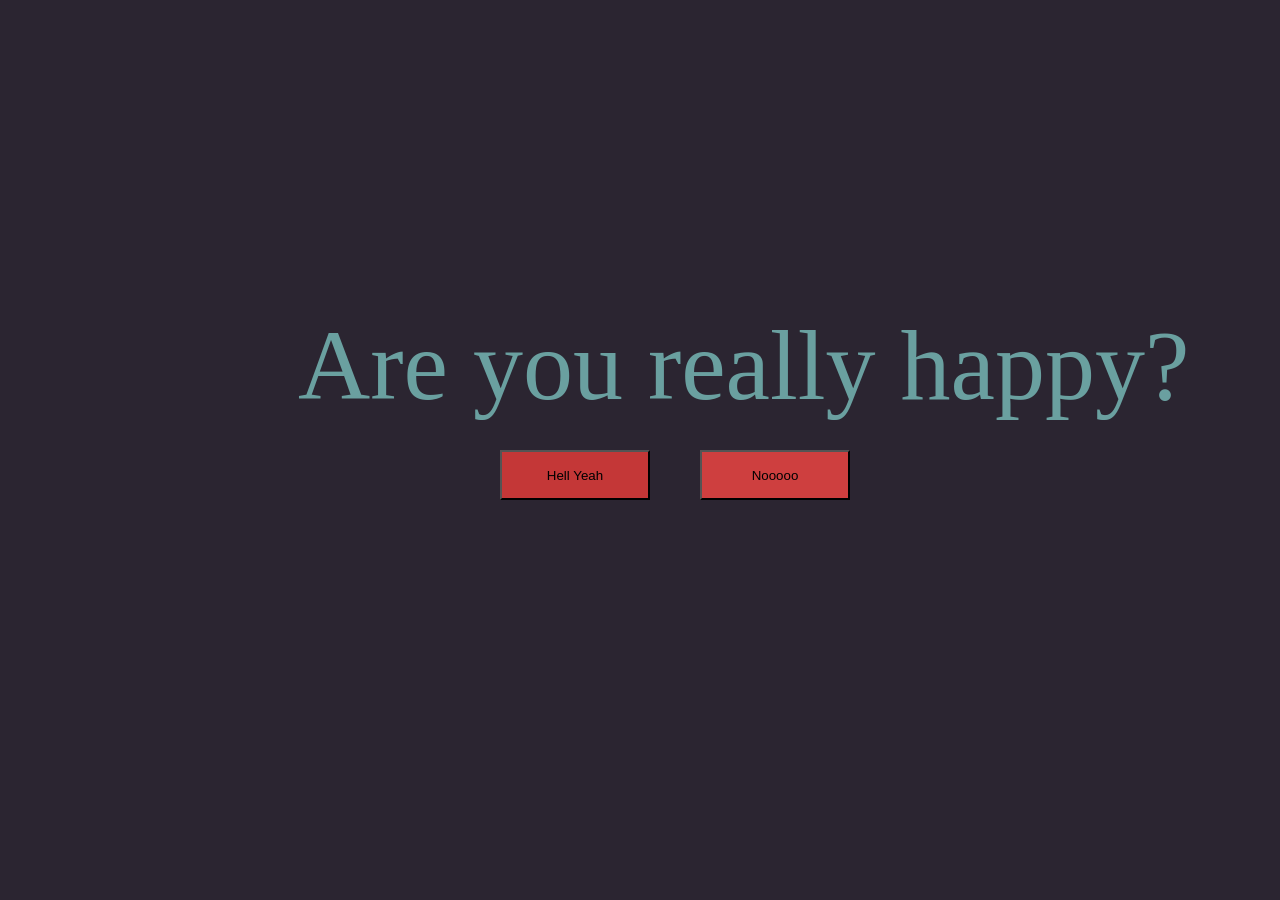
==== index.html @ 394d0cc2 "Initiated" ====
<!DOCTYPE html>
<html lang="en">
<head>
    <meta charset="UTF-8">
    <meta http-equiv="X-UA-Compatible" content="IE=edge">
    <meta name="viewport" content="width=device-width, initial-scale=1.0">
    <title>Unclickable</title>
    <link rel="stylesheet" href="app.css">
    <script src="./app.js"></script>
</head>
<body class="background">
    <span class="question">Are you really happy?</span>
    <button id="button">
        Nooooo
    </button>
    <button id="ok">
        Hell Yeah
    </button>
</body>
</html>
---- app.css ----
#button {
    color: black;
    width: 150px;
    height: 50px;
    padding: 5px;
    background-color: rgb(206, 63, 63);
    position: absolute;
    top: 450px;
    left: 700px;

}

#ok {
    color: black;
    width: 150px;
    height: 50px;
    padding: 5px;
    background-color: rgb(196, 55, 55);
    position: absolute;
    top: 450px;
    left: 500px;

}

.question {
    color: rgb(106, 160, 160);
    font-size: 100px;
    position: relative;
    top: 300px;
    left: 290px;

}

.background {
    background-color: rgb(43, 37, 49);
}
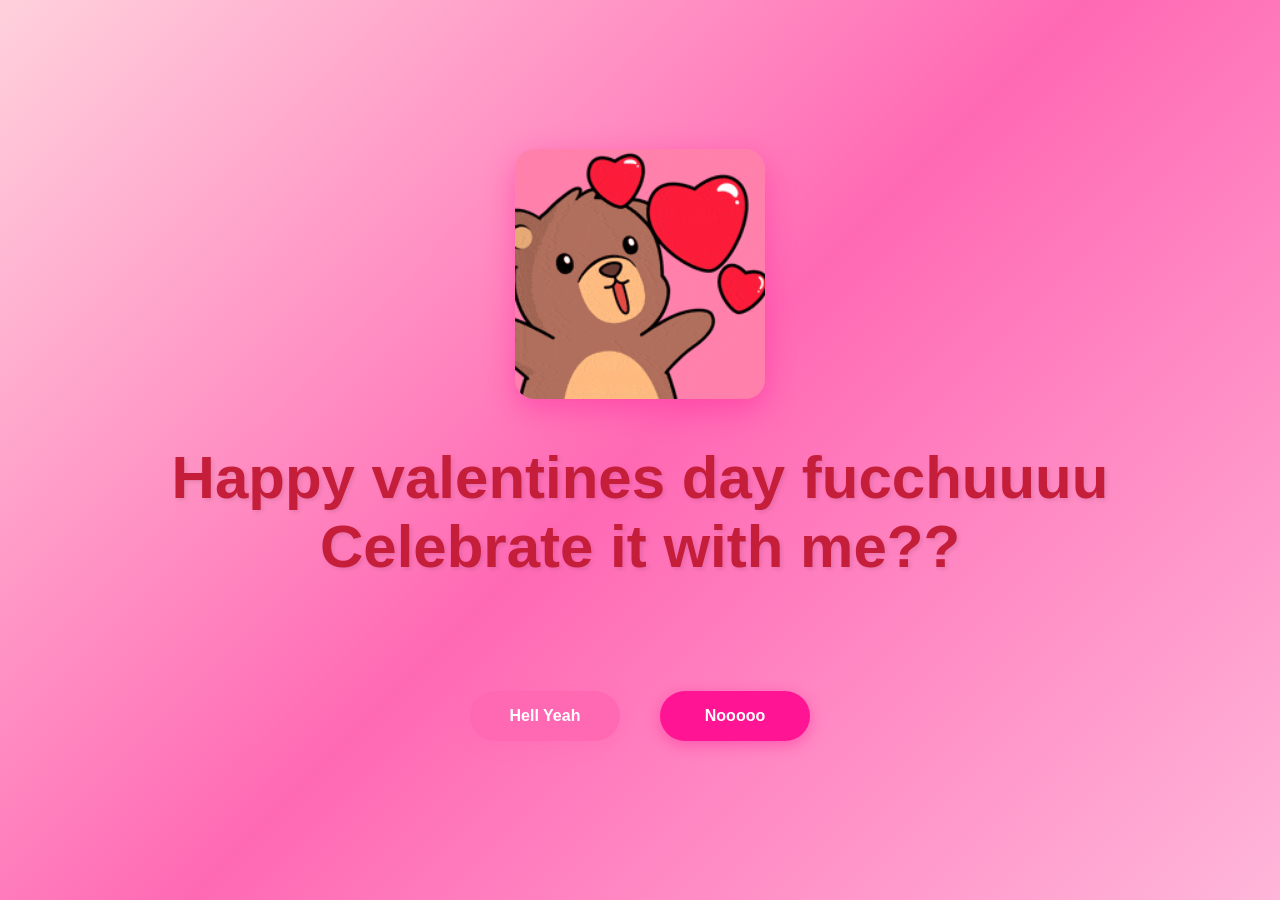
==== commit 6065f65c: "changes" ====
--- a/index.html
+++ b/index.html
@@ -1,5 +1,6 @@
 <!DOCTYPE html>
 <html lang="en">
+
 <head>
     <meta charset="UTF-8">
     <meta http-equiv="X-UA-Compatible" content="IE=edge">
@@ -8,13 +9,24 @@
     <link rel="stylesheet" href="app.css">
     <script src="./app.js"></script>
 </head>
+
 <body class="background">
-    <span class="question">Are you really happy?</span>
-    <button id="button">
-        Nooooo
-    </button>
-    <button id="ok">
-        Hell Yeah
-    </button>
+    <div class="gif-container">
+        <img src="photos/aaa.gif" alt="cute valentine love">
+    </div>
+    <span class="question">Happy valentines day fucchuuuu <br> Celebrate it with me??</span>
+    <div class="button-container">
+        <button id="ok">
+            Hell Yeah
+        </button>
+        <button id="button">
+            Nooooo
+        </button>
+    </div>
+    <div id="images-container" class="images-hidden">
+        <img src="photos/image1.jpg" alt="love image 1">
+        <img src="photos/image2.jpg" alt="love image 2">
+    </div>
 </body>
+
 </html>
--- a/app.css
+++ b/app.css
@@ -1,36 +1,108 @@
+* {
+    margin: 0;
+    padding: 0;
+}
+
+.background {
+    min-height: 100vh;
+    background: linear-gradient(135deg, #ffd1dc 0%, #ff69b4 50%, #ffb6d9 100%);
+    display: flex;
+    flex-direction: column;
+    align-items: center;
+    justify-content: center;
+    font-family: 'Comic Sans MS', 'Arial', sans-serif;
+}
+
+.gif-container {
+    margin-bottom: 40px;
+}
+
+.gif-container img {
+    width: 250px;
+    height: 250px;
+    border-radius: 20px;
+    box-shadow: 0 10px 30px rgba(255, 20, 147, 0.4);
+}
+
+.question {
+    color: #c41e3a;
+    font-size: 60px;
+    font-weight: bold;
+    margin-bottom: 60px;
+    text-align: center;
+    text-shadow: 2px 2px 4px rgba(0, 0, 0, 0.1);
+}
+
 #button {
-    color: black;
+    color: white;
     width: 150px;
     height: 50px;
-    padding: 5px;
-    background-color: rgb(206, 63, 63);
-    position: absolute;
-    top: 450px;
-    left: 700px;
+    padding: 10px;
+    background-color: #ff1493;
+    border: none;
+    border-radius: 25px;
+    margin: 10px;
+    cursor: pointer;
+    font-size: 16px;
+    font-weight: bold;
+    box-shadow: 0 4px 15px rgba(255, 20, 147, 0.4);
+    transition: all 0.3s ease;
+}
 
+#button:hover {
+    background-color: #ff69b4;
+    transform: scale(1.05);
+    box-shadow: 0 6px 20px rgba(255, 20, 147, 0.6);
 }
 
 #ok {
-    color: black;
+    color: white;
     width: 150px;
     height: 50px;
-    padding: 5px;
-    background-color: rgb(196, 55, 55);
-    position: absolute;
-    top: 450px;
-    left: 500px;
-
+    padding: 10px;
+    background-color: #ff69b4;
+    border: none;
+    border-radius: 25px;
+    margin: 10px;
+    cursor: pointer;
+    font-size: 16px;
+    font-weight: bold;
+    box-shadow: 0 4px 15px rgba(255, 105, 180, 0.4);
+    transition: all 0.3s ease;
 }
 
-.question {
-    color: rgb(106, 160, 160);
-    font-size: 100px;
-    position: relative;
-    top: 300px;
-    left: 290px;
-
+#ok:hover {
+    background-color: #ff1493;
+    transform: scale(1.05);
+    box-shadow: 0 6px 20px rgba(255, 20, 147, 0.6);
 }
 
-.background {
-    background-color: rgb(43, 37, 49);
+.button-container {
+    display: flex;
+    gap: 20px;
+    margin-top: 40px;
+}
+
+#images-container {
+    display: flex;
+    gap: 30px;
+    margin-top: 60px;
+    justify-content: center;
+    align-items: center;
+}
+
+#images-container img {
+    width: 200px;
+    height: 200px;
+    border-radius: 15px;
+    box-shadow: 0 8px 20px rgba(255, 20, 147, 0.4);
+    object-fit: cover;
+}
+
+.images-hidden {
+    display: none !important;
+}
+
+.images-show {
+    display: flex !important;
 }
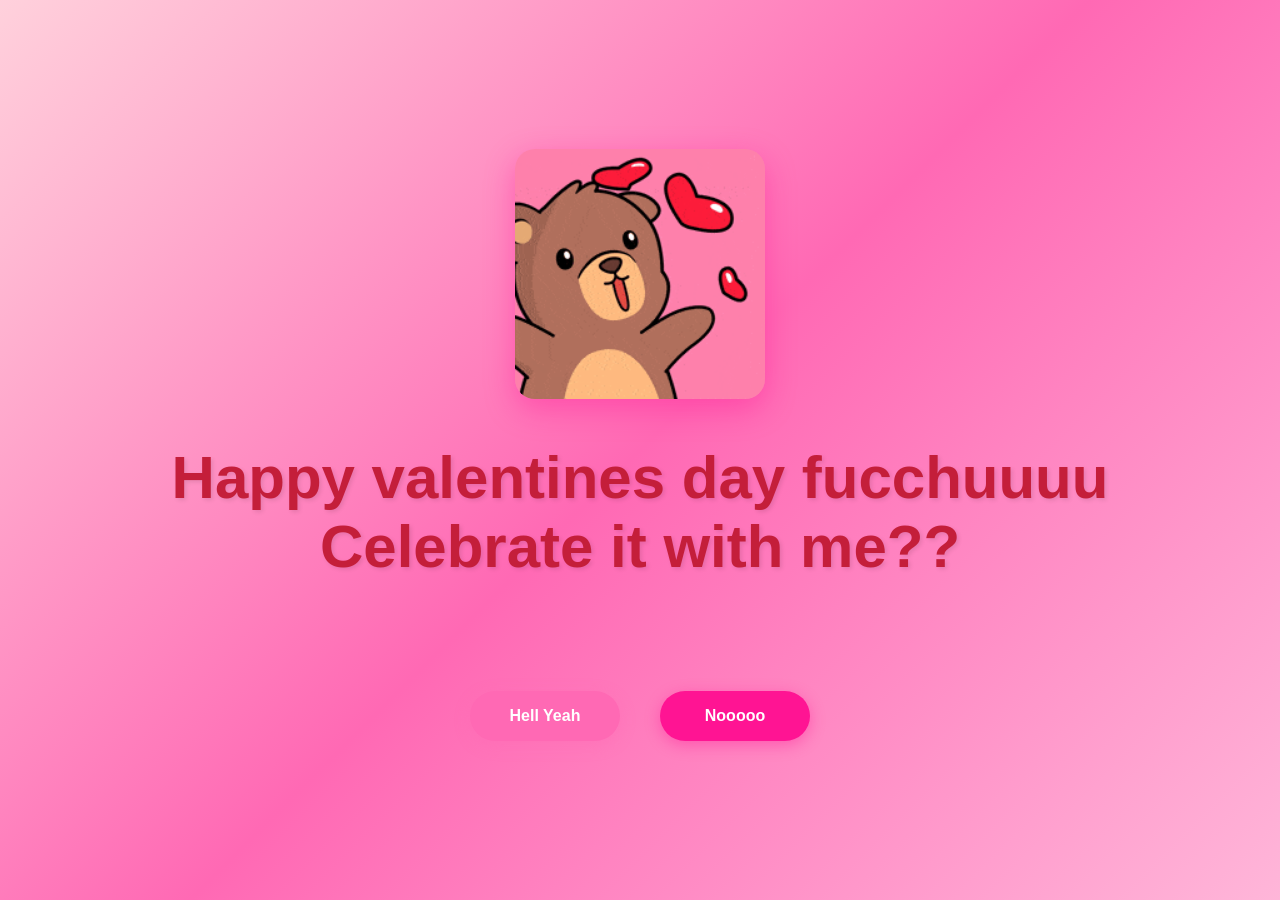
==== commit 09cc7ff1: "hearts" ====
--- a/index.html
+++ b/index.html
@@ -11,6 +11,18 @@
 </head>
 
 <body class="background">
+    <div class="hearts-container">
+        <div class="heart"></div>
+        <div class="heart"></div>
+        <div class="heart"></div>
+        <div class="heart"></div>
+        <div class="heart"></div>
+        <div class="heart"></div>
+        <div class="heart"></div>
+        <div class="heart"></div>
+        <div class="heart"></div>
+        <div class="heart"></div>
+    </div>
     <div class="gif-container">
         <img src="photos/aaa.gif" alt="cute valentine love">
     </div>
--- a/app.css
+++ b/app.css
@@ -11,6 +11,122 @@
     align-items: center;
     justify-content: center;
     font-family: 'Comic Sans MS', 'Arial', sans-serif;
+    position: relative;
+    overflow: hidden;
+}
+
+.hearts-container {
+    position: fixed;
+    top: 0;
+    left: 0;
+    width: 100%;
+    height: 100%;
+    pointer-events: none;
+    z-index: 0;
+}
+
+.heart {
+    position: absolute;
+    bottom: -50px;
+    font-size: 20px;
+    opacity: 0.8;
+    animation: float 6s ease-in infinite;
+}
+
+.heart::before {
+    content: '❤️';
+}
+
+.heart:nth-child(1) {
+    left: 5%;
+    animation-delay: 0s;
+    animation-duration: 7s;
+    font-size: 18px;
+}
+
+.heart:nth-child(2) {
+    left: 12%;
+    animation-delay: 1s;
+    animation-duration: 8s;
+    font-size: 22px;
+}
+
+.heart:nth-child(3) {
+    left: 20%;
+    animation-delay: 0.5s;
+    animation-duration: 6.5s;
+    font-size: 20px;
+}
+
+.heart:nth-child(4) {
+    left: 30%;
+    animation-delay: 2s;
+    animation-duration: 7.5s;
+    font-size: 19px;
+}
+
+.heart:nth-child(5) {
+    left: 40%;
+    animation-delay: 1.5s;
+    animation-duration: 6s;
+    font-size: 21px;
+}
+
+.heart:nth-child(6) {
+    left: 50%;
+    animation-delay: 0.8s;
+    animation-duration: 7.2s;
+    font-size: 20px;
+}
+
+.heart:nth-child(7) {
+    left: 60%;
+    animation-delay: 2.5s;
+    animation-duration: 8s;
+    font-size: 18px;
+}
+
+.heart:nth-child(8) {
+    left: 70%;
+    animation-delay: 1.2s;
+    animation-duration: 6.8s;
+    font-size: 22px;
+}
+
+.heart:nth-child(9) {
+    left: 80%;
+    animation-delay: 0.3s;
+    animation-duration: 7.5s;
+    font-size: 19px;
+}
+
+.heart:nth-child(10) {
+    left: 90%;
+    animation-delay: 2.2s;
+    animation-duration: 7s;
+    font-size: 20px;
+}
+
+@keyframes float {
+    0% {
+        bottom: -50px;
+        opacity: 0;
+        transform: translateX(0) rotate(0deg);
+    }
+
+    10% {
+        opacity: 0.8;
+    }
+
+    90% {
+        opacity: 0.8;
+    }
+
+    100% {
+        bottom: 110vh;
+        opacity: 0;
+        transform: translateX(100px) rotate(360deg);
+    }
 }
 
 .gif-container {
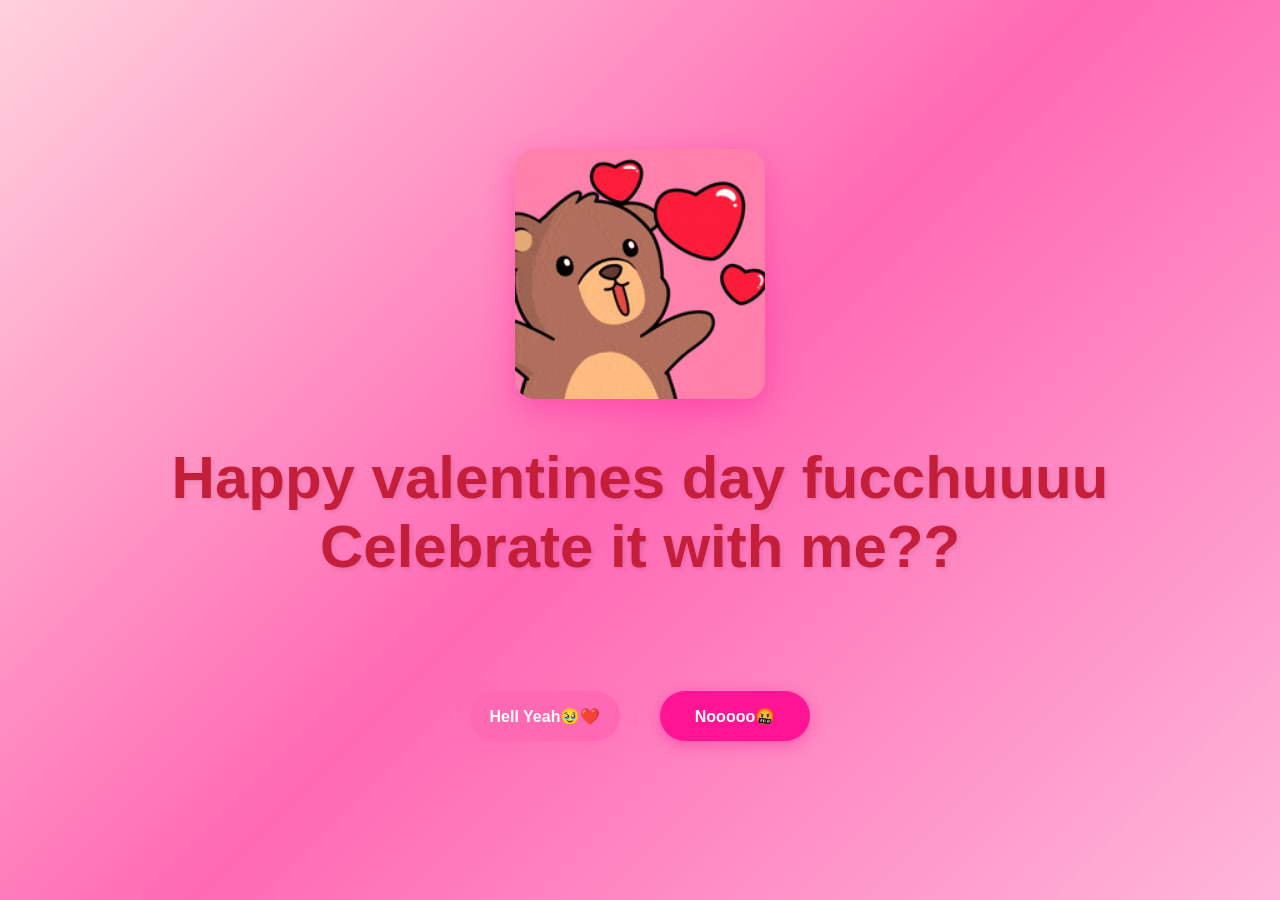
==== commit 35c3ee00: "beautiful changes" ====
--- a/index.html
+++ b/index.html
@@ -22,6 +22,20 @@
         <div class="heart"></div>
         <div class="heart"></div>
         <div class="heart"></div>
+        <div class="heart"></div>
+        <div class="heart"></div>
+        <div class="heart"></div>
+        <div class="heart"></div>
+        <div class="heart"></div>
+        <div class="heart"></div>
+        <div class="heart"></div>
+        <div class="heart"></div>
+        <div class="heart"></div>
+        <div class="heart"></div>
+        <div class="heart"></div>
+        <div class="heart"></div>
+        <div class="heart"></div>
+        <div class="heart"></div>
     </div>
     <div class="gif-container">
         <img src="photos/aaa.gif" alt="cute valentine love">
@@ -29,10 +43,10 @@
     <span class="question">Happy valentines day fucchuuuu <br> Celebrate it with me??</span>
     <div class="button-container">
         <button id="ok">
-            Hell Yeah
+            Hell Yeah🥹❤️
         </button>
         <button id="button">
-            Nooooo
+            Nooooo🤬
         </button>
     </div>
     <div id="images-container" class="images-hidden">
--- a/app.css
+++ b/app.css
@@ -105,6 +105,104 @@
     animation-delay: 2.2s;
     animation-duration: 7s;
     font-size: 20px;
+}
+
+.heart:nth-child(11) {
+    left: 2%;
+    animation-delay: 0.6s;
+    animation-duration: 7.8s;
+    font-size: 21px;
+}
+
+.heart:nth-child(12) {
+    left: 8%;
+    animation-delay: 1.8s;
+    animation-duration: 6.5s;
+    font-size: 19px;
+}
+
+.heart:nth-child(13) {
+    left: 15%;
+    animation-delay: 1.3s;
+    animation-duration: 7.3s;
+    font-size: 22px;
+}
+
+.heart:nth-child(14) {
+    left: 25%;
+    animation-delay: 0.4s;
+    animation-duration: 7.7s;
+    font-size: 20px;
+}
+
+.heart:nth-child(15) {
+    left: 35%;
+    animation-delay: 2.1s;
+    animation-duration: 6.8s;
+    font-size: 18px;
+}
+
+.heart:nth-child(16) {
+    left: 45%;
+    animation-delay: 0.9s;
+    animation-duration: 7.4s;
+    font-size: 21px;
+}
+
+.heart:nth-child(17) {
+    left: 55%;
+    animation-delay: 1.7s;
+    animation-duration: 7.1s;
+    font-size: 20px;
+}
+
+.heart:nth-child(18) {
+    left: 65%;
+    animation-delay: 0.2s;
+    animation-duration: 6.9s;
+    font-size: 19px;
+}
+
+.heart:nth-child(19) {
+    left: 75%;
+    animation-delay: 1.5s;
+    animation-duration: 7.6s;
+    font-size: 22px;
+}
+
+.heart:nth-child(20) {
+    left: 85%;
+    animation-delay: 2.3s;
+    animation-duration: 6.7s;
+    font-size: 20px;
+}
+
+.heart:nth-child(21) {
+    left: 10%;
+    animation-delay: 0.7s;
+    animation-duration: 7.9s;
+    font-size: 21px;
+}
+
+.heart:nth-child(22) {
+    left: 22%;
+    animation-delay: 1.4s;
+    animation-duration: 6.6s;
+    font-size: 19px;
+}
+
+.heart:nth-child(23) {
+    left: 38%;
+    animation-delay: 0.1s;
+    animation-duration: 7.8s;
+    font-size: 20px;
+}
+
+.heart:nth-child(24) {
+    left: 68%;
+    animation-delay: 1.9s;
+    animation-duration: 7.2s;
+    font-size: 21px;
 }
 
 @keyframes float {
